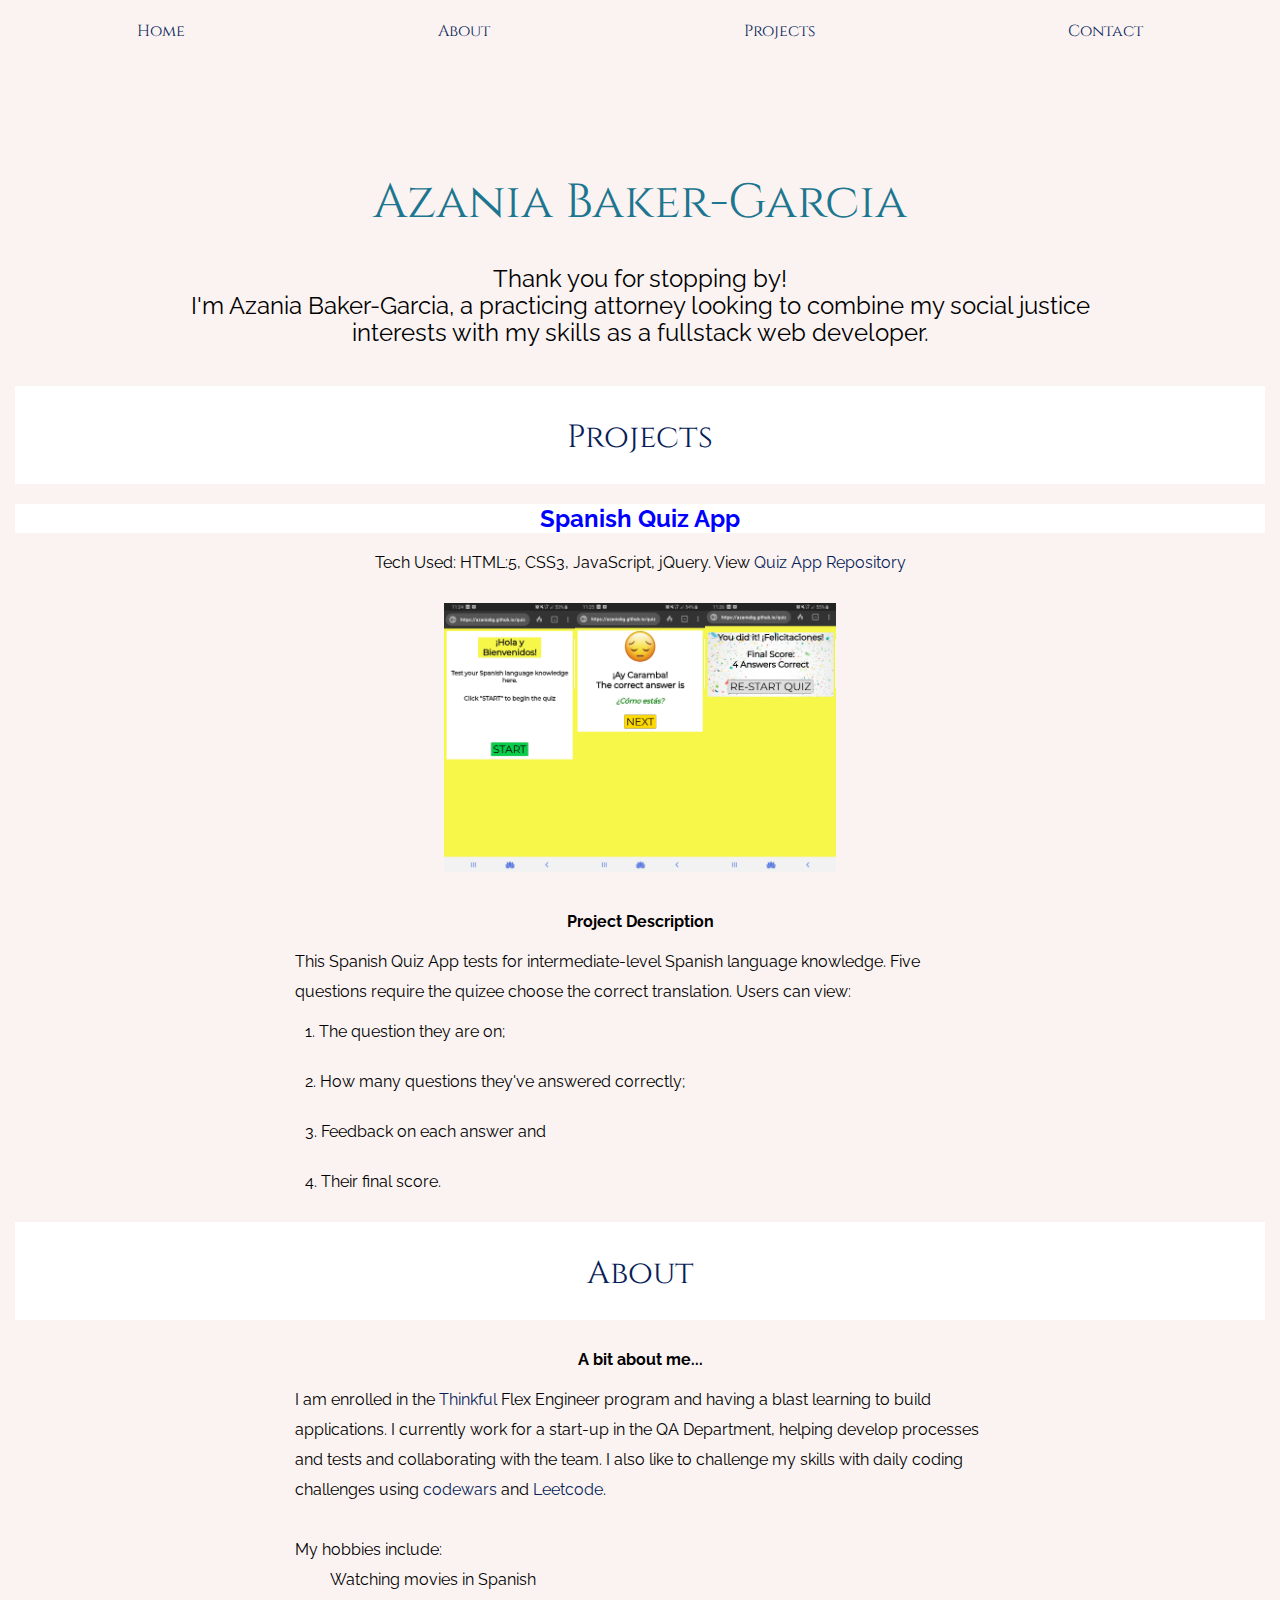
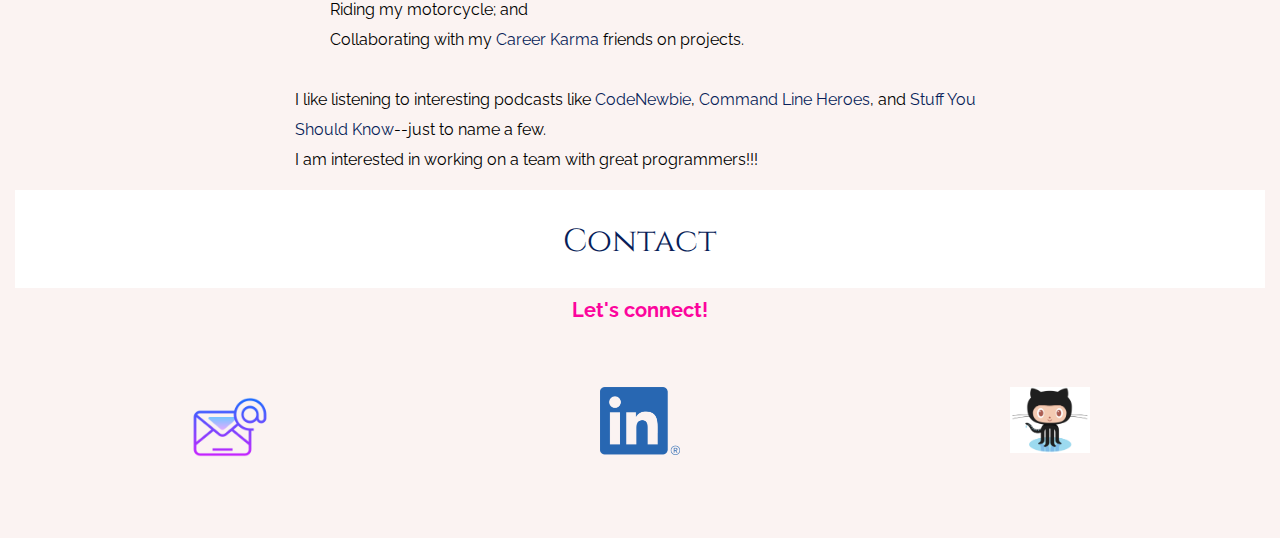
==== index.html @ 2d1548c0 "added read me and modified hamburger menu to be larger" ====
<!DOCTYPE html>
<html lang="en">
    <head>
        <meta charset="utf-8">
        <meta name="viewport" content="width=device-width, initial-scale=1">
        <meta name="description" content="Azania Baker-Garcia portfolio includes projects, contact information, and biography. View projects on GitHub, using HTML5, CSS, JavaScript, jQuery, and APIs.">
        <title>ABG Portfolio</title>
        <script src="https://ajax.aspnetcdn.com/ajax/jQuery/jquery-3.4.1.min.js"></script>
        <link rel="stylesheet" type="text/css" href="main.css">
        <link rel="stylesheet" href="https://cdnjs.cloudflare.com/ajax/libs/font-awesome/4.7.0/css/font-awesome.min.css">
        <link rel="stylesheet" href="https://fonts.googleapis.com/css?family=Megrim&display=swap" >
        <link href="https://fonts.googleapis.com/css?family=Bebas+Neue&display=swap" rel="stylesheet">
        <link href="https://fonts.googleapis.com/css?family=Muli&display=swap" rel="stylesheet">
        <link href="https://fonts.googleapis.com/css?family=Cinzel&display=swap" rel="stylesheet">
        <link href="https://fonts.googleapis.com/css?family=Lora&display=swap" rel="stylesheet">
        <link href="https://fonts.googleapis.com/css?family=Lato&display=swap" rel="stylesheet">
        <link href="https://fonts.googleapis.com/css?family=Raleway&display=swap" rel="stylesheet">
       



    </head>

    <body>       
        <nav id="nav">
            
            <ul id="nav-links" >
                <li class="nav-links hover hidden"><a href="#home" class="active">Home</a></li>
                <li class="nav-links hover hidden"><a href="#about-link">About</a></li>
                <li class="nav-links hover hidden"><a href="#projects-link">Projects</a></li>
                <li class="nav-links hover hidden"><a href="#contacts-link">Contact</a></li>
            </ul>
            <a href="javascript:void(0);" class="icon" onclick="toggleMenu()">
                <i class="fa fa-bars"></i>
            </a>
        </nav>
        <header id="ABG">
                <h1 id="initials">ABG</h1>
            <h1 id="full-name">Azania Baker-Garcia</h1>
        </header>
<!--////////////////////////SCREEN HEADERS/////////////////////////////////////-->    
        <header id="headers" class="header">             
        </header>
<!--////////////////////////END SCREEN HEADERS/////////////////////////////////////-->

        <main>
            <section id="headline">
                <h2 id="headline-text" class="headline-header">Thank you for stopping by!<br> I'm Azania Baker-Garcia, a practicing attorney looking to combine my social justice interests with my skills as a fullstack web developer.</h2>
            </section>
<!--////////////////////////PROJECTS SCREEN/////////////////////////////////////-->
            
            <section id="projects-screen">
                <header class="projects-screen-header"> 
                    <h2 id="projects-header" class="header"><a id="projects-link">Projects</a></h2>
                </header> 
                <header>
                <h3 id="quiz-app-header" class="header projects-screen hover"><a href="https://azaniabg.github.io/quiz-app/" target="_blank">Spanish Quiz App</a></h3>
                </header>
                <aside id="projects-aside" class="projects-screen">Tech Used: HTML:5, CSS3, JavaScript, jQuery. View <a href="https://github.com/AzaniaBG/quiz-app" target="_blank" class="projects-screen">Quiz App Repository</a>  </aside>
                <section id="quiz-app-screenshots" class="zoom">
                    <img src="quiz_app_images/tinifiedStartScreen.jpg" class="projects-screen image" alt="start screen">
                    <img src="quiz_app_images/tinifiedFeedbackScreen.jpg" class="projects-screen image" alt="feedback screen with sad face">
                    <img src="quiz_app_images/tinifiedEndScreen.jpg" class="projects-screen image" alt="end screen showing final score and confetti to celebrate">
                </section>
                <article class="projects-screen description">
                    <h3>Project Description</h3>    
                    This Spanish Quiz App tests for intermediate-level Spanish language knowledge. Five questions require the quizee choose the correct translation. Users can view: 
                    <ol>
                        <li>1. The question they are on;</li>
                        <li>2. How many questions they've answered correctly;</li>
                        <li>3. Feedback on each answer and</li>  
                        <li>4. Their final score.</li>
                    </ol>
                </article>
            </section>
<!--/////////////////////// END PROJECTS SCREEN/////////////////////////////////////-->

<!--////////////////////////ABOUT SCREEN/////////////////////////////////////-->
            <section id="about-screen">
                <header class="about-screen-header"> 
                    <h2 id="about-header" class="header about-screen"><a id="about-link">About</a></h2>
                </header>
                    <article id="about-article" class="about-screen">
                        <h3>A bit about me...</h3>
                        <p> I am enrolled in the <a href="https://www.thinkful.com/" target="_blank">Thinkful</a> Flex Engineer program and having a blast learning to build applications. I currently work for a start-up in the QA Department, helping develop processes and tests and collaborating with the team. I also like to challenge my skills with daily coding challenges using <a href="https://www.codewars.com/" target="_blank">codewars</a> and <a href="https://leetcode.com/" target="_blank">Leetcode</a>.
                        </p>
                        <br>
                        <p> My hobbies include:</p>
                        <p class="hobbies-paragraph">Watching movies in Spanish</p>
                        <p class="hobbies-paragraph">Riding my motorcycle; and</p>
                        <p class="hobbies-paragraph">Collaborating with my <a href="https://careerkarma.com/" target="_blank">Career Karma</a> friends on projects.</p>
                        
                        <br>
                        <p>I like listening to interesting podcasts like <a href="https://www.codenewbie.org/podcast" target="_blank">CodeNewbie</a>, <a href="https://www.redhat.com/en/command-line-heroes" target="_blank">Command Line Heroes</a>, and <a href="https://www.youtube.com/channel/UCTb6Oy0TXI03iEUdRMR9dnw" target="_blank">Stuff You Should Know</a>--just to name a few.</p>
                        <p>I am interested in working on a team with great programmers!!!</p>
                    </article>
            </section>
<!--//////////////////////// END ABOUT SCREEN/////////////////////////////////////-->

<!--////////////////////////CONTACT SCREEN/////////////////////////////////////-->
<section id="contact-screen">
        <header class="contact-screen-header"> 
            <h2 id="contact-header" class="header"><a id="contacts-link">Contact</a></h2>
        </header>
        <h3 id="connect">Let's connect!</h3>
        <ul class="contact-screen">
            <li class="contact-screen"> <a href="mailto:azaniazbaker@gmail.com" target="_blank"><img src="icons/emailImg.png" alt="envelope image representing email icon" id="email-img"> </a></li>

            <li class="contact-screen"><a href="https://www.linkedin.com/in/azania-baker-garcia/" target="_blank"><img src="icons/LinkedIn-Logos/LI-In-Bug.png" alt="LinkedIn logo" id="linked-img"> </a> </li>

            <li class="contact-screen"><a href="https://github.com/AzaniaBG" target="_blank"><img src="icons/GitHub-Logos/Octocat/Octocat.jpg" alt="github logo" id="github-img"></a> </li>       
              
            
        </ul>

    </section>
<!--//////////////////////// END CONTACT SCREEN/////////////////////////////////////-->
        </main>
        <script>
            function toggleMenu() {
                console.log(`toggleMenu clicked`);
                const links = document.getElementById("nav-links");
                if (links.style.display === "block") {
                    links.style.display = "none";
                } else {
                    links.style.display = "block";
                }
            }
        </script>
    </body>


</html>
---- main.css ----
html, body, div, span, applet, object, iframe,
h1, h2, h3, h4, h5, h6, p, blockquote, pre,
a, abbr, acronym, address, big, cite, code,
del, dfn, em, img, ins, kbd, q, s, samp,
small, strike, strong, sub, sup, tt, var,
b, u, i, center,
dl, dt, dd, ol, ul, li,
fieldset, form, label, legend,
table, caption, tbody, tfoot, thead, tr, th, td,
article, aside, canvas, details, embed, 
figure, figcaption, footer, header, hgroup, 
menu, nav, output, ruby, section, summary,
time, mark, audio, video {
	margin: 0;
	padding: 0;
	border: 0;
	font-size: 100%;
	font: inherit;
	vertical-align: baseline;
}
/*colors /* background-color: #ffce00; */
        /* background-color: #FFB85B; */
* {
    /* border: 1px black solid; */
    box-sizing: border-box;
    margin: 0 auto;
}

body {
    background-color: #FBF3F2;
    overflow-x: hidden;
   
}

h1 {
    font-family: 'Cinzel', serif;
    color: #1C768F;
    font-size: 5em; 
    text-align: center;
}

#initials {
    background-color: white;
    visibility: visible;
}

h2 {
    font-family: 'Cinzel', serif;
    text-align: center;
    font-size: 2em;
    /* font-size: 30px; */
    margin: 10px auto;
}
#ABG, .header {
    text-align: center;
}
h3 {
    font-family: 'Raleway', sans-serif;
    font-size: 1em;
    padding: 10px auto;
    margin: 10px auto;
    text-align: center;
    font-weight: bold;
}
h3 >a {
    font-family: 'Raleway', sans-serif;
    font-size: 1.5em;
    color: blue;
}
#contact-screen>ul {
    display: flex;
    flex-direction: row nowrap;
    justify-content: safe center;
}

#email-img, #linked-img, 
#github-img {
    padding: 10px 5px; 
    flex-direction: row;
    flex-flow: 1 1 auto;
    margin: 25px 5px;
}
#connect {
    font-family: 'Raleway', sans-serif;
    font-size: 1.5em;
    color: rgb(252, 4, 157);
    padding: 10px auto;
    margin: 10px auto;
    text-align: center;
    font-weight: bold;
}
#nav-links {
    display: flex;
    justify-content: safe center;
    justify-content: space-evenly;
    flex-flow: 1 2 auto;  
}
.icon {
    display: none
}
.hover>a:hover {
        color: white;
        font-weight: bold;
        font-size: 1.5em;
        /* background-color: rgb(252, 4, 157); */
        /* background-color: #FBF3F2; */
        background-color: #1C768F;

}

ul, li {
    list-style: none;
    padding: 10px 10px;    
    font-family: 'Cinzel', serif;
    font-size: 16px;
    flex: 1 3 auto;
    text-align: center;
}
#headline {
    display: flex;
    flex-direction: column;
    justify-content: safe center;
    justify-content: space-around;
    align-items: center;
}
#headline-text {
    /* font-family: 'Lora', serif; */
    font-family: 'Raleway', sans-serif;
    font-size: 1em;
    line-height: 25px;
    text-align: center;
    width: 75%;
    height: 50%;
    flex-shrink: 3;
}
#nav {
    display: flex;
    flex-direction: column;
}
/* #nav-links {
    width: 35px;
    height: 5px;
    background-color: black;
    margin: 6px 0;
  } */
  /* .hamburger a {
    float: left;
    display: block;
    text-align: center;
    padding: 14px 16px;
    text-decoration: none;
    font-size: 16px;
} */
.hamburger {

}
.hamburger .icon {
    display: none;
}
#quiz-app-screenshots {
    flex-flow: row wrap;
    display: flex;
    flex-flow: row wrap;
    justify-content: safe center;
}
#quiz-app-screenshots>img {
    width: 25%;
    height: auto;
}
#quiz-app-screenshots>aside {
    flex: 2 1 auto;
}
#projects-aside {
    font-family: 'Raleway', sans-serif;
    text-align: center;
    /* padding: 15px 5px; */
}
#projects-screen .description, 
#about-article {
    font-family: 'Raleway', sans-serif;
}
ol > li {
    font-family: 'Raleway', sans-serif;
    text-align: left;
    flex-flow: 1 2 auto;
}

li img {
    width: 50px;
}
/* .hover:hover {
    color: white;
    font-weight: bold;
    background-color: black;
} */
#connect {
    font-family: 'Raleway', sans-serif;
    font-size: 1.25em;
    color: rgb(252, 4, 157);
    padding: 10px auto;
    margin: 10px 10px;
    text-align: center;
    font-weight: bold;
}
a {
    color: #081E59;
    text-decoration: none;
}
a:visited {
    /* color:  #0263E2; */
    /* color: #FFBF00; */
    color: #1C768F;
}
article, aside {
    /* text-indent: 10px; */
    line-height: 30px;
    margin: 0 auto;
    padding: 5px 30px;
    flex: 1 3 auto;
    width: 85%;
}
.header {
    background-color: white;
}

/* ////////////////////// MOBILE ///////////////////// */
@media only screen and (max-width: 600px) {
    #full-name {
        display: none;
        /* visibility: hidden; */
    }
    .icon {
        display: block;
        padding: 5px 5px;
        margin-top: 25px;
        margin-right: 75px;
        font-size: 30px;
        color: #1C768F;
    }
    #nav {
        overflow: hidden;
    }
    #nav #nav-links {
        display: none;
    }
    #nav li {
        display: block;
    }
    #nav a.icon {
        display: block;
        position: absolute;
        top: 0;
        right: 0;
    }
    .hamburger a:not(:first-child) {
        display: none;
    }
    .hamburger a.icon {
        float: right;
        display: block;
    }
    #headline-text {
        width: 75%;
        height: 50%;
    }
}
/* ////////////////////// TABLET/LAPTOP ///////////////////// */
@media only screen and (min-width: 600px) {
    #initials {
        visibility: hidden;
    }
    #full-name {
        display: contents;
        /* visibility: visible; */
        font-size: 3em;
        margin: 0 auto;
    }
    #headline-text {
        font-size: 1.5em;
        line-height: 27px;
        height: auto;
        padding: 10px 10px;
    }
    h2 {
        padding: 30px 15px 25px;
    }
    section {
        margin: 10px 15px;
    }
    #nav-links {
        display: flex;
        justify-content: safe center;
        justify-content: space-evenly;
        flex-flow: 1 2 auto;  
    }
    
    #projects-screen {
        display: flex;
        flex-direction: column;
    }
    
    #quiz-app-screenshots{
        flex-flow: 1 5 auto;
        width: 45%;
    }
    .zoom {
        padding: 20px;
        transition: transform .2s;
        margin: 0 auto; 
    }
    .zoom:hover {
        background-color: black;
        transform: scale(2);
    }
    article, aside {
        /* text-indent: 10px; */
        
        flex: 1 3 auto;
        width: 60%;
    }
    li img {
        width: 100px;
    }
    .hobbies-paragraph {
        text-indent: 5%;
    }
    #contact-screen>ul {
        display: flex;
        flex-direction: row nowrap;
        justify-content: safe center;
    }

    #email-img, #linked-img, #github-img {
        padding: 10px 10px; 
        flex-direction: row;
        flex-flow: 1 1 auto;
        margin: 25px 25px;
        
        
    }
    
}
/* ////////////////////// DESKTOP ///////////////////// */ 
@media only screen and (min-width: 1000px) {
   .zoom:hover {
        background-color: black;
        transform: scale(3);
    }
}
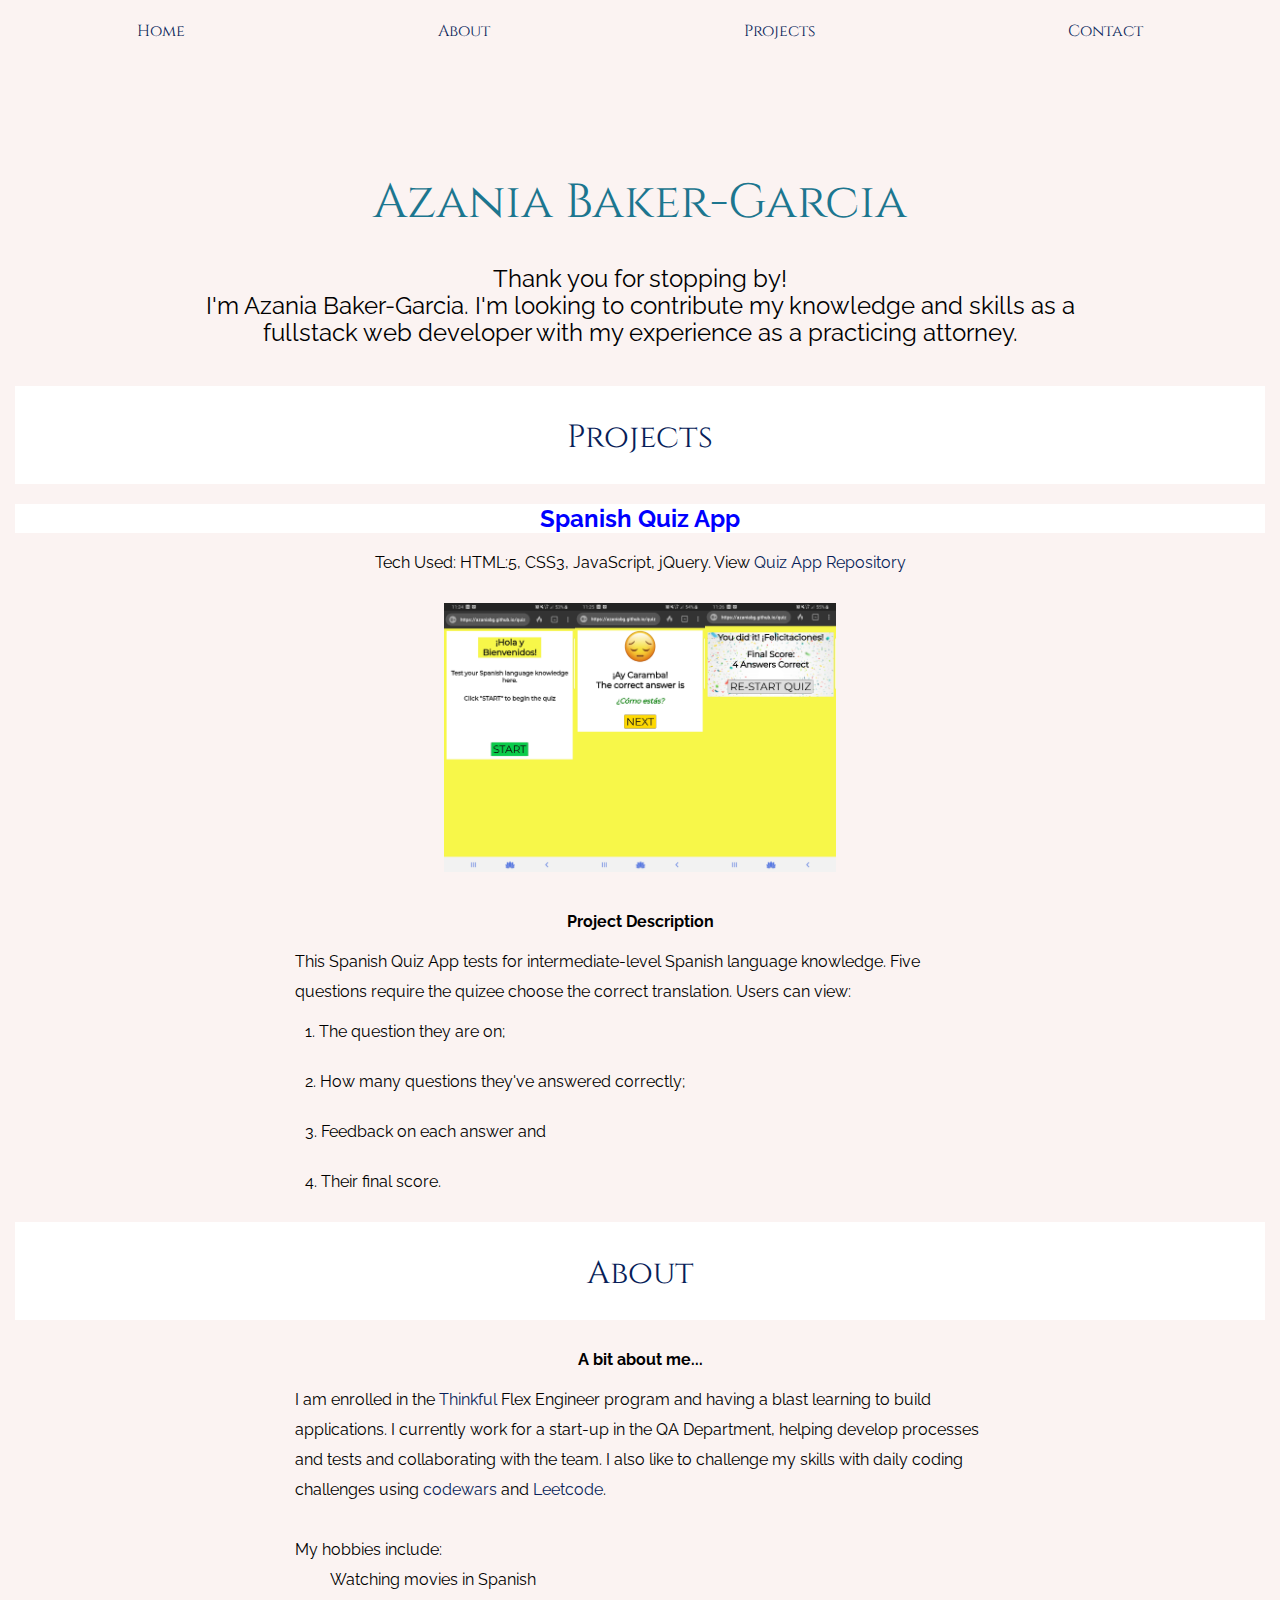
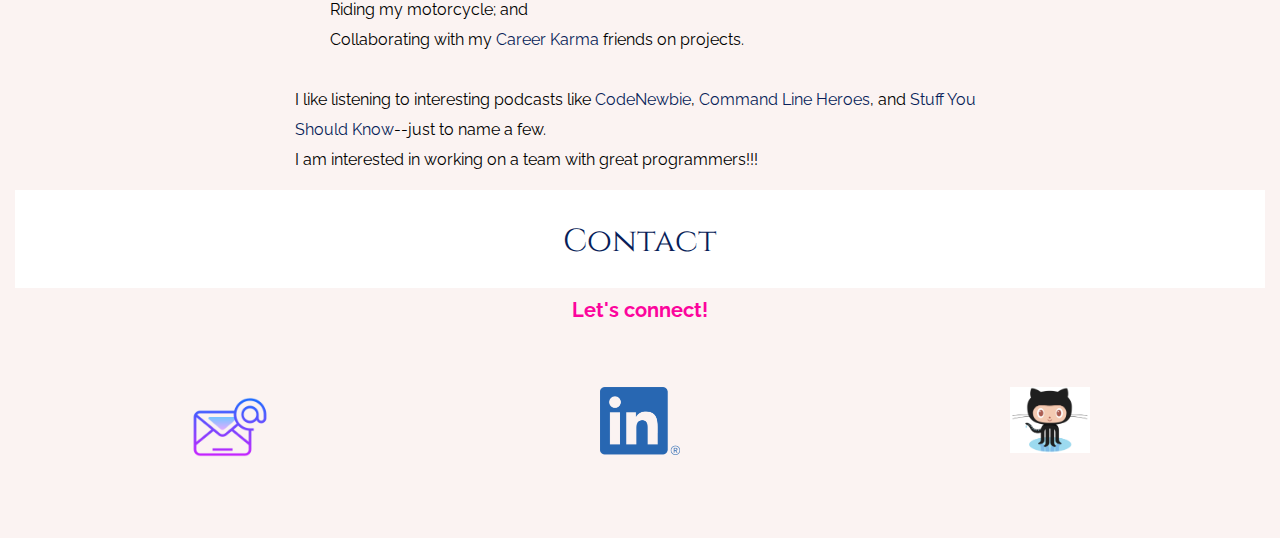
==== commit b04c0275: "added favicon links to head" ====
--- a/index.html
+++ b/index.html
@@ -15,10 +15,10 @@
         <link href="https://fonts.googleapis.com/css?family=Lora&display=swap" rel="stylesheet">
         <link href="https://fonts.googleapis.com/css?family=Lato&display=swap" rel="stylesheet">
         <link href="https://fonts.googleapis.com/css?family=Raleway&display=swap" rel="stylesheet">
-       
-
-
-
+        <link rel="apple-touch-icon" sizes="180x180" href="/apple-touch-icon.png">
+        <link rel="icon" type="image/png" sizes="32x32" href="/favicon-32x32.png">
+        <link rel="icon" type="image/png" sizes="16x16" href="/favicon-16x16.png">
+        <link rel="manifest" href="/site.webmanifest">
     </head>
 
     <body>       
@@ -45,7 +45,7 @@
 
         <main>
             <section id="headline">
-                <h2 id="headline-text" class="headline-header">Thank you for stopping by!<br> I'm Azania Baker-Garcia, a practicing attorney looking to combine my social justice interests with my skills as a fullstack web developer.</h2>
+                <h2 id="headline-text" class="headline-header">Thank you for stopping by!<br> I'm Azania Baker-Garcia. I'm looking to contribute my knowledge and skills as a fullstack web developer with my experience as a practicing attorney.</h2>
             </section>
 <!--////////////////////////PROJECTS SCREEN/////////////////////////////////////-->
             
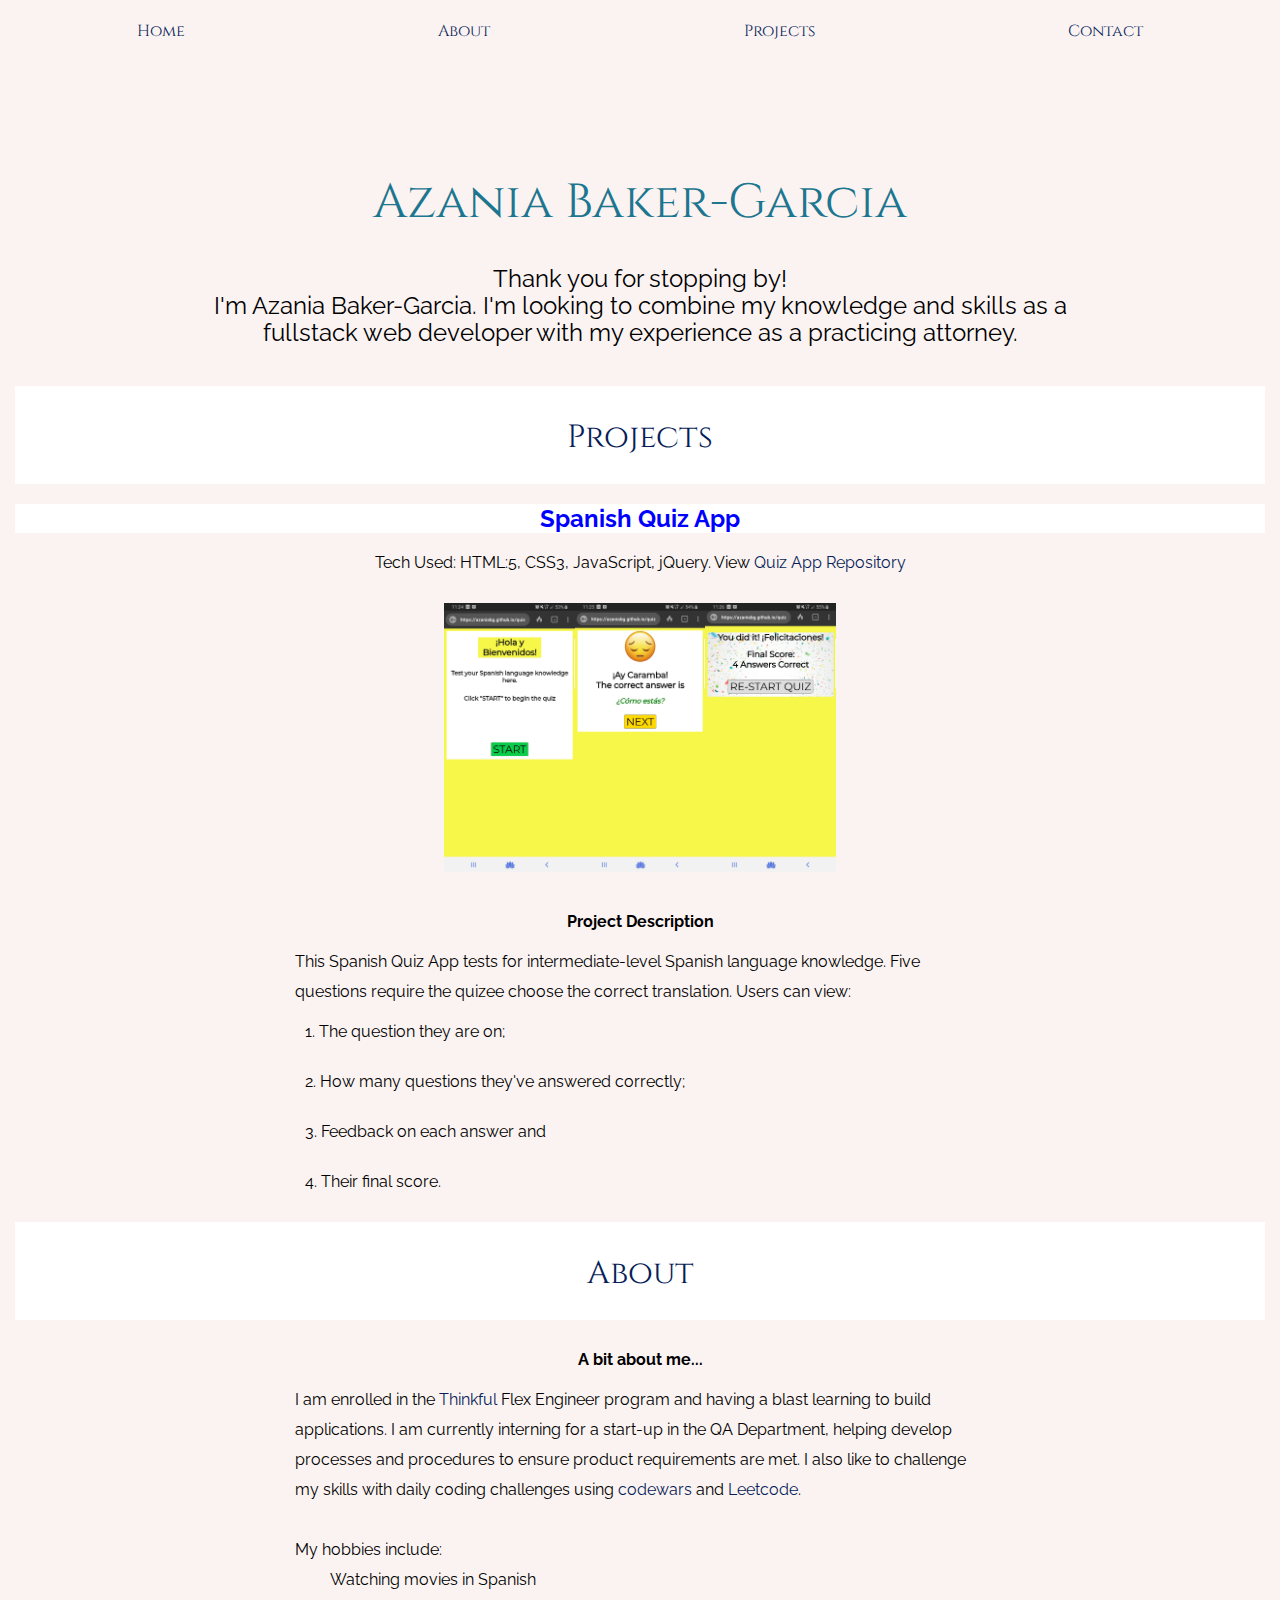
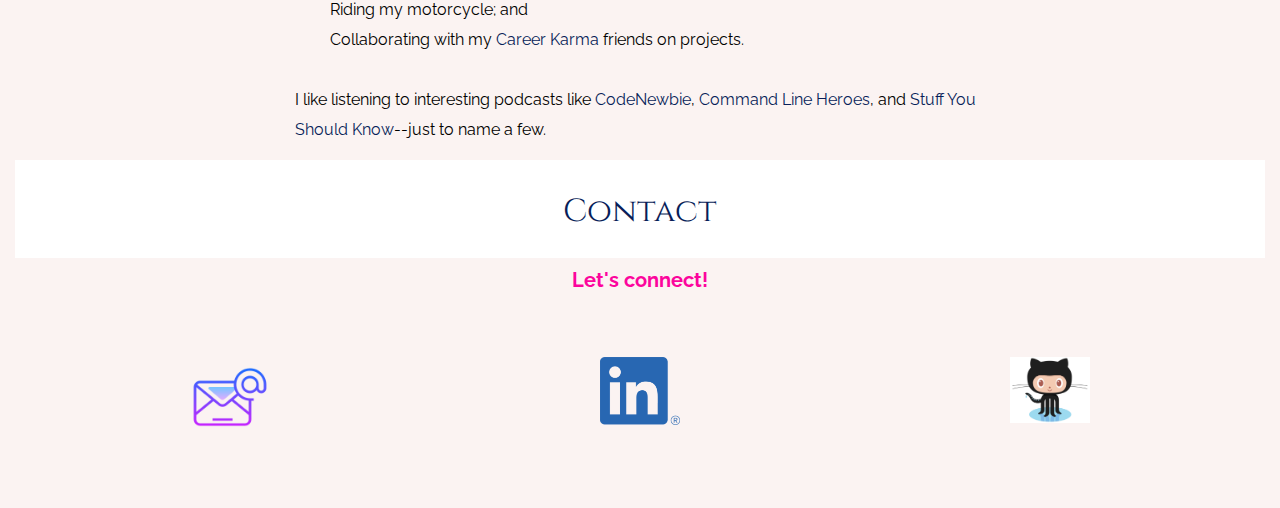
==== commit d0e66d76: "misc." ====
--- a/index.html
+++ b/index.html
@@ -45,7 +45,7 @@
 
         <main>
             <section id="headline">
-                <h2 id="headline-text" class="headline-header">Thank you for stopping by!<br> I'm Azania Baker-Garcia. I'm looking to contribute my knowledge and skills as a fullstack web developer with my experience as a practicing attorney.</h2>
+                <h2 id="headline-text" class="headline-header">Thank you for stopping by!<br> I'm Azania Baker-Garcia. I'm looking to combine my knowledge and skills as a fullstack web developer with my experience as a practicing attorney.</h2>
             </section>
 <!--////////////////////////PROJECTS SCREEN/////////////////////////////////////-->
             
@@ -82,7 +82,7 @@
                 </header>
                     <article id="about-article" class="about-screen">
                         <h3>A bit about me...</h3>
-                        <p> I am enrolled in the <a href="https://www.thinkful.com/" target="_blank">Thinkful</a> Flex Engineer program and having a blast learning to build applications. I currently work for a start-up in the QA Department, helping develop processes and tests and collaborating with the team. I also like to challenge my skills with daily coding challenges using <a href="https://www.codewars.com/" target="_blank">codewars</a> and <a href="https://leetcode.com/" target="_blank">Leetcode</a>.
+                        <p> I am enrolled in the <a href="https://www.thinkful.com/" target="_blank">Thinkful</a> Flex Engineer program and having a blast learning to build applications. I am currently interning for a start-up in the QA Department, helping develop processes and procedures to ensure product requirements are met. I also like to challenge my skills with daily coding challenges using <a href="https://www.codewars.com/" target="_blank">codewars</a> and <a href="https://leetcode.com/" target="_blank">Leetcode</a>.
                         </p>
                         <br>
                         <p> My hobbies include:</p>
@@ -92,7 +92,6 @@
                         
                         <br>
                         <p>I like listening to interesting podcasts like <a href="https://www.codenewbie.org/podcast" target="_blank">CodeNewbie</a>, <a href="https://www.redhat.com/en/command-line-heroes" target="_blank">Command Line Heroes</a>, and <a href="https://www.youtube.com/channel/UCTb6Oy0TXI03iEUdRMR9dnw" target="_blank">Stuff You Should Know</a>--just to name a few.</p>
-                        <p>I am interested in working on a team with great programmers!!!</p>
                     </article>
             </section>
 <!--//////////////////////// END ABOUT SCREEN/////////////////////////////////////-->
@@ -102,7 +101,8 @@
         <header class="contact-screen-header"> 
             <h2 id="contact-header" class="header"><a id="contacts-link">Contact</a></h2>
         </header>
-        <h3 id="connect">Let's connect!</h3>
+        <h3 id="connect" class="tooltip">Let's connect!</h3>
+        <dialogue id="tooltip-message" >Let's connect!</dialogue>
         <ul class="contact-screen">
             <li class="contact-screen"> <a href="mailto:azaniazbaker@gmail.com" target="_blank"><img src="icons/emailImg.png" alt="envelope image representing email icon" id="email-img"> </a></li>
 
--- a/main.css
+++ b/main.css
@@ -89,6 +89,25 @@
     text-align: center;
     font-weight: bold;
 }
+.tooltip {
+    position: relative;
+    cursor: pointer;
+}
+#tooltip-message {
+    /* font-family: 'Raleway', sans-serif;
+    font-size: 1.5em;
+    color: rgb(252, 4, 157);
+    padding: 10px auto;
+    margin: 10px auto;
+    text-align: center;
+    font-weight: bold; */
+    position: absolute;
+    text-align: center;
+    visibility: hidden;
+}
+.tooltip:hover > #tooltip-message {
+    visibility: visible;
+}
 #nav-links {
     display: flex;
     justify-content: safe center;
@@ -227,7 +246,6 @@
 @media only screen and (max-width: 600px) {
     #full-name {
         display: none;
-        /* visibility: hidden; */
     }
     .icon {
         display: block;
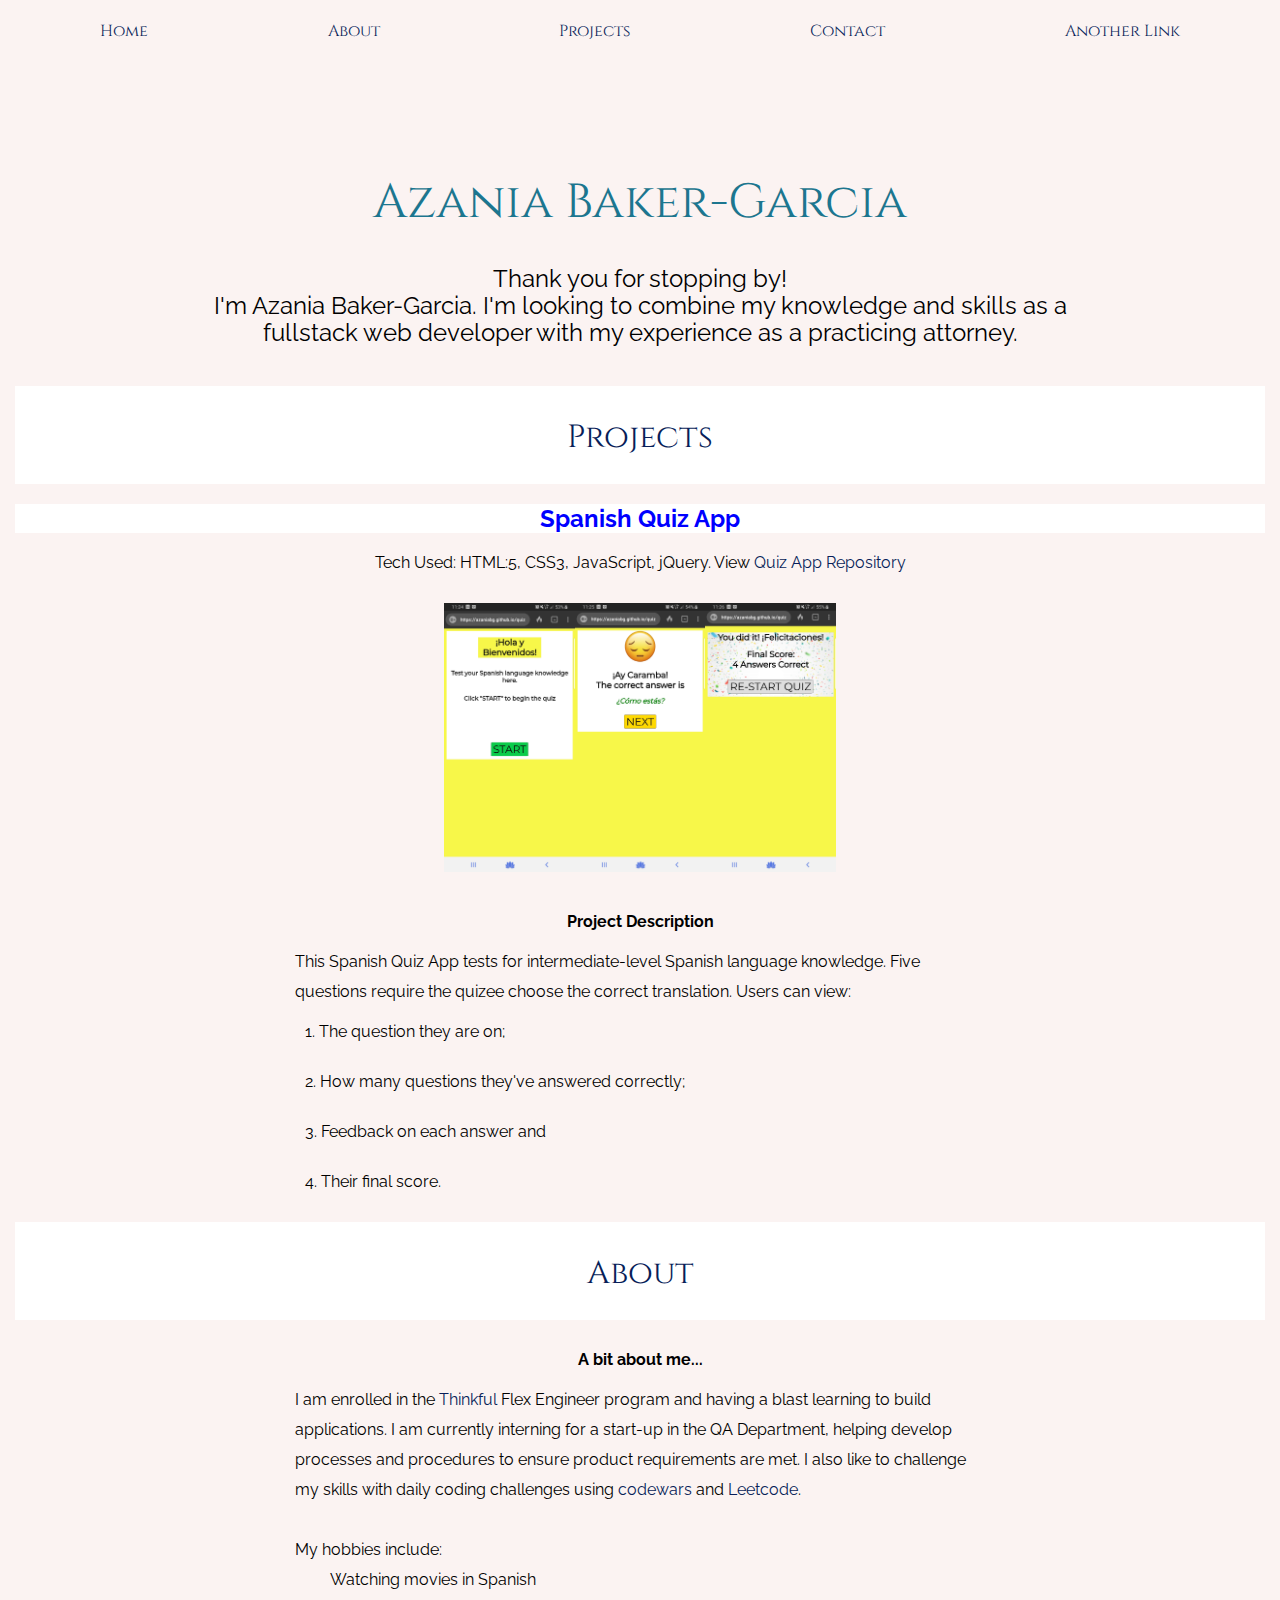
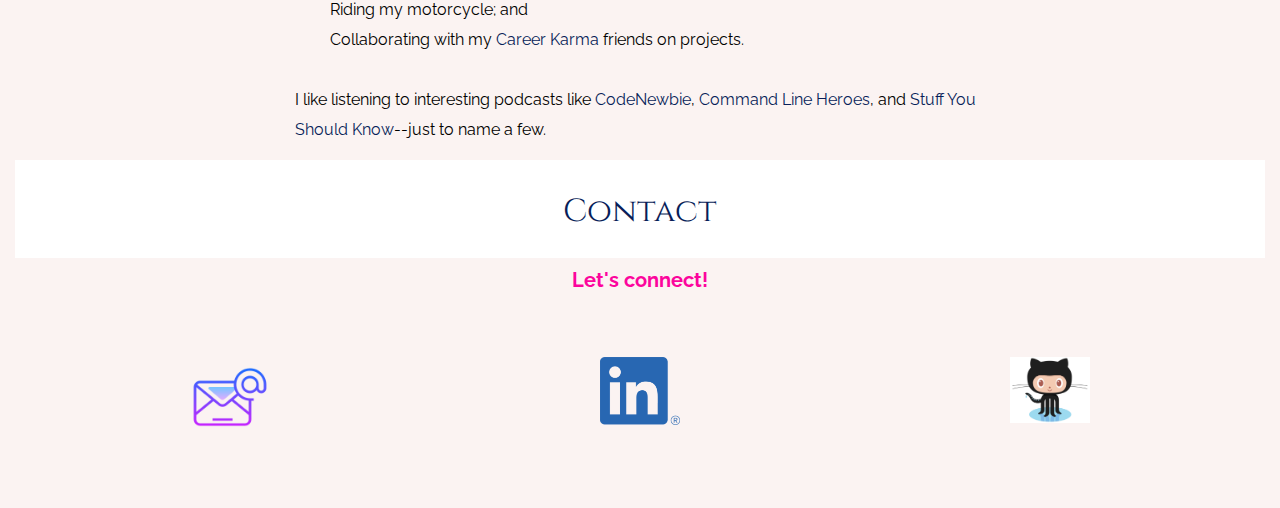
==== commit 587b2df6: "added images folder for dananza internship" ====
--- a/index.html
+++ b/index.html
@@ -23,12 +23,12 @@
 
     <body>       
         <nav id="nav">
-            
             <ul id="nav-links" >
                 <li class="nav-links hover hidden"><a href="#home" class="active">Home</a></li>
                 <li class="nav-links hover hidden"><a href="#about-link">About</a></li>
                 <li class="nav-links hover hidden"><a href="#projects-link">Projects</a></li>
                 <li class="nav-links hover hidden"><a href="#contacts-link">Contact</a></li>
+                <li class="nav-links hover hidden"><a href="#contacts-link">Another Link</a></li>
             </ul>
             <a href="javascript:void(0);" class="icon" onclick="toggleMenu()">
                 <i class="fa fa-bars"></i>
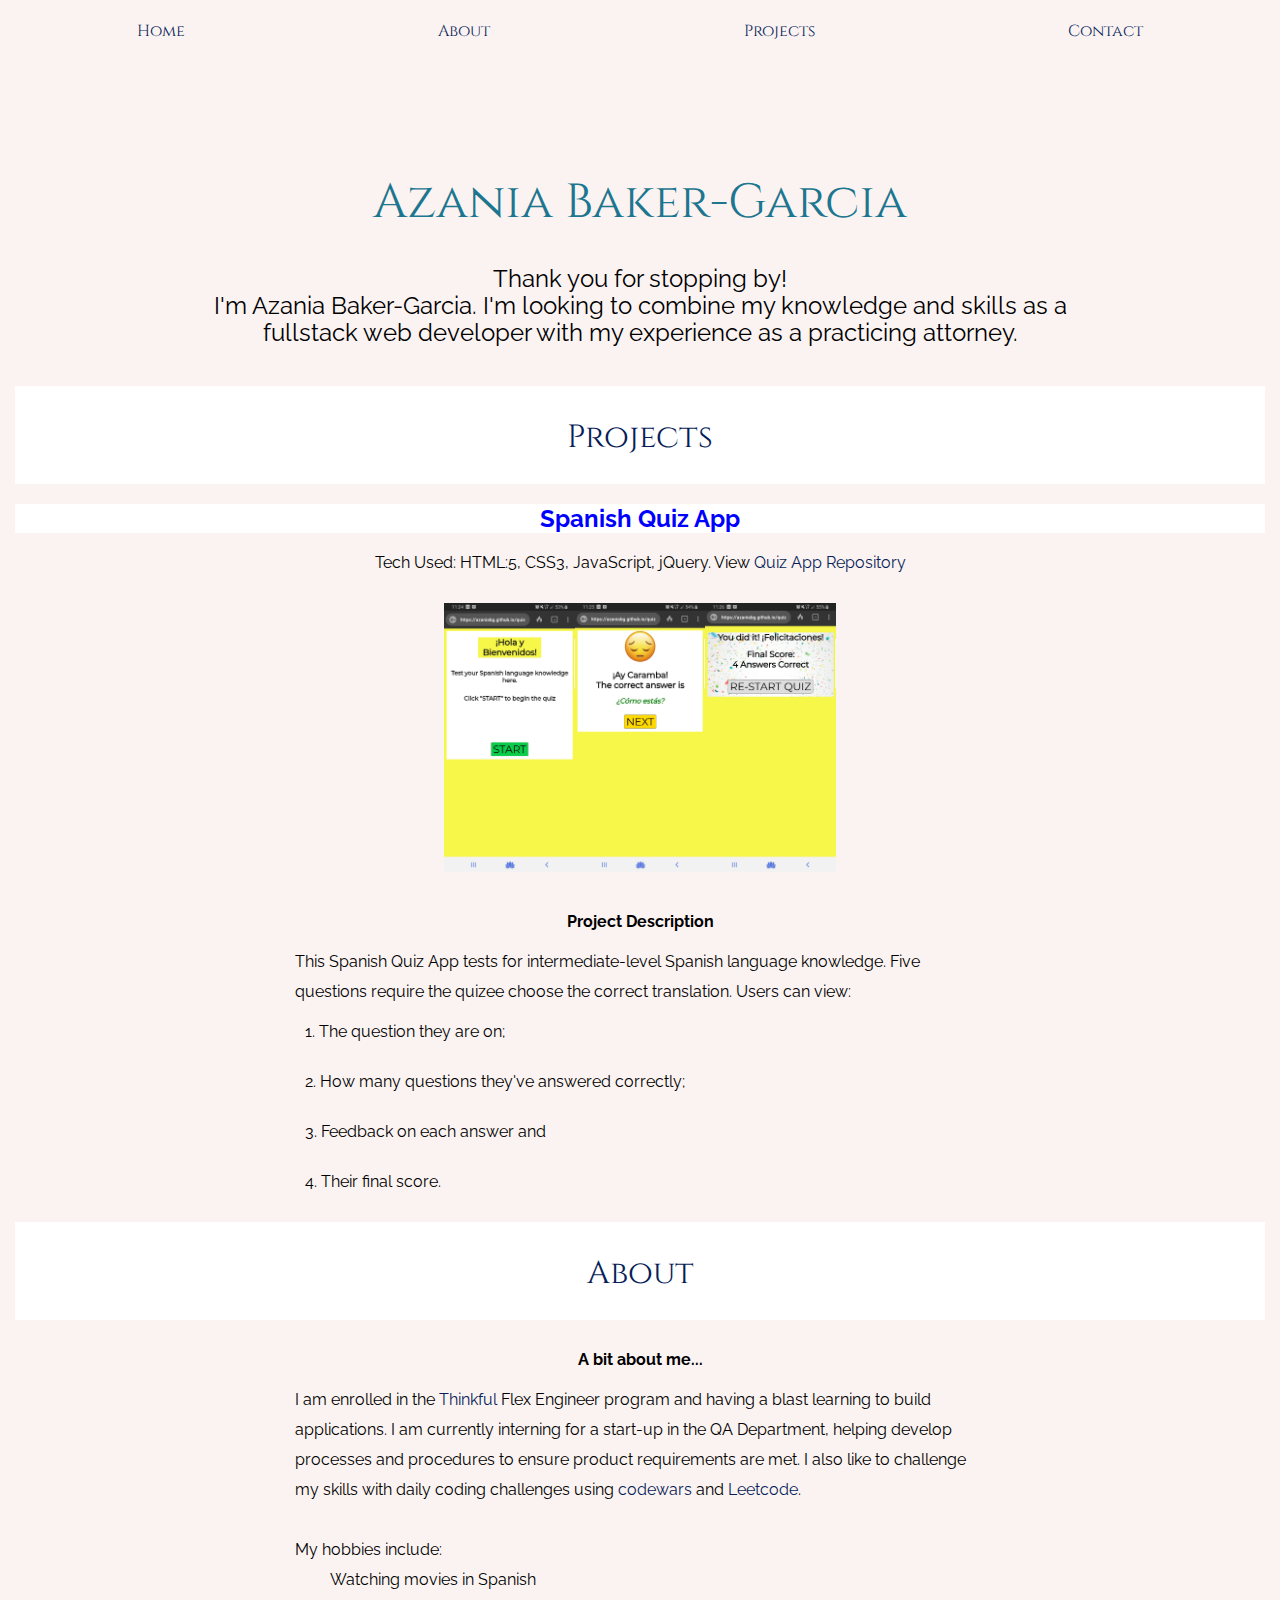
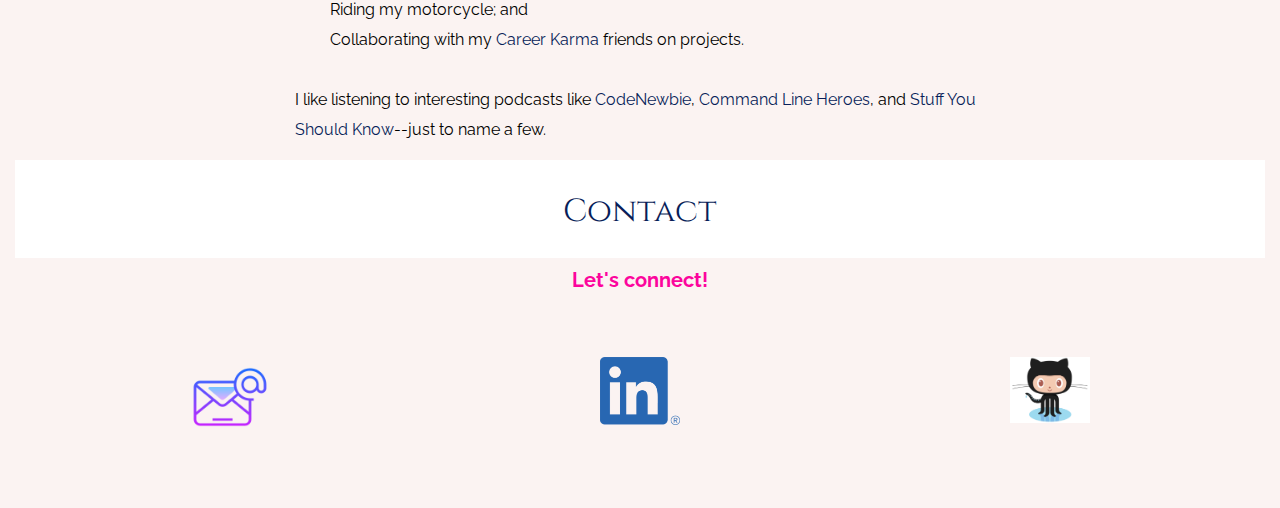
==== commit 8317c27d: "deleted link" ====
--- a/index.html
+++ b/index.html
@@ -28,7 +28,6 @@
                 <li class="nav-links hover hidden"><a href="#about-link">About</a></li>
                 <li class="nav-links hover hidden"><a href="#projects-link">Projects</a></li>
                 <li class="nav-links hover hidden"><a href="#contacts-link">Contact</a></li>
-                <li class="nav-links hover hidden"><a href="#contacts-link">Another Link</a></li>
             </ul>
             <a href="javascript:void(0);" class="icon" onclick="toggleMenu()">
                 <i class="fa fa-bars"></i>
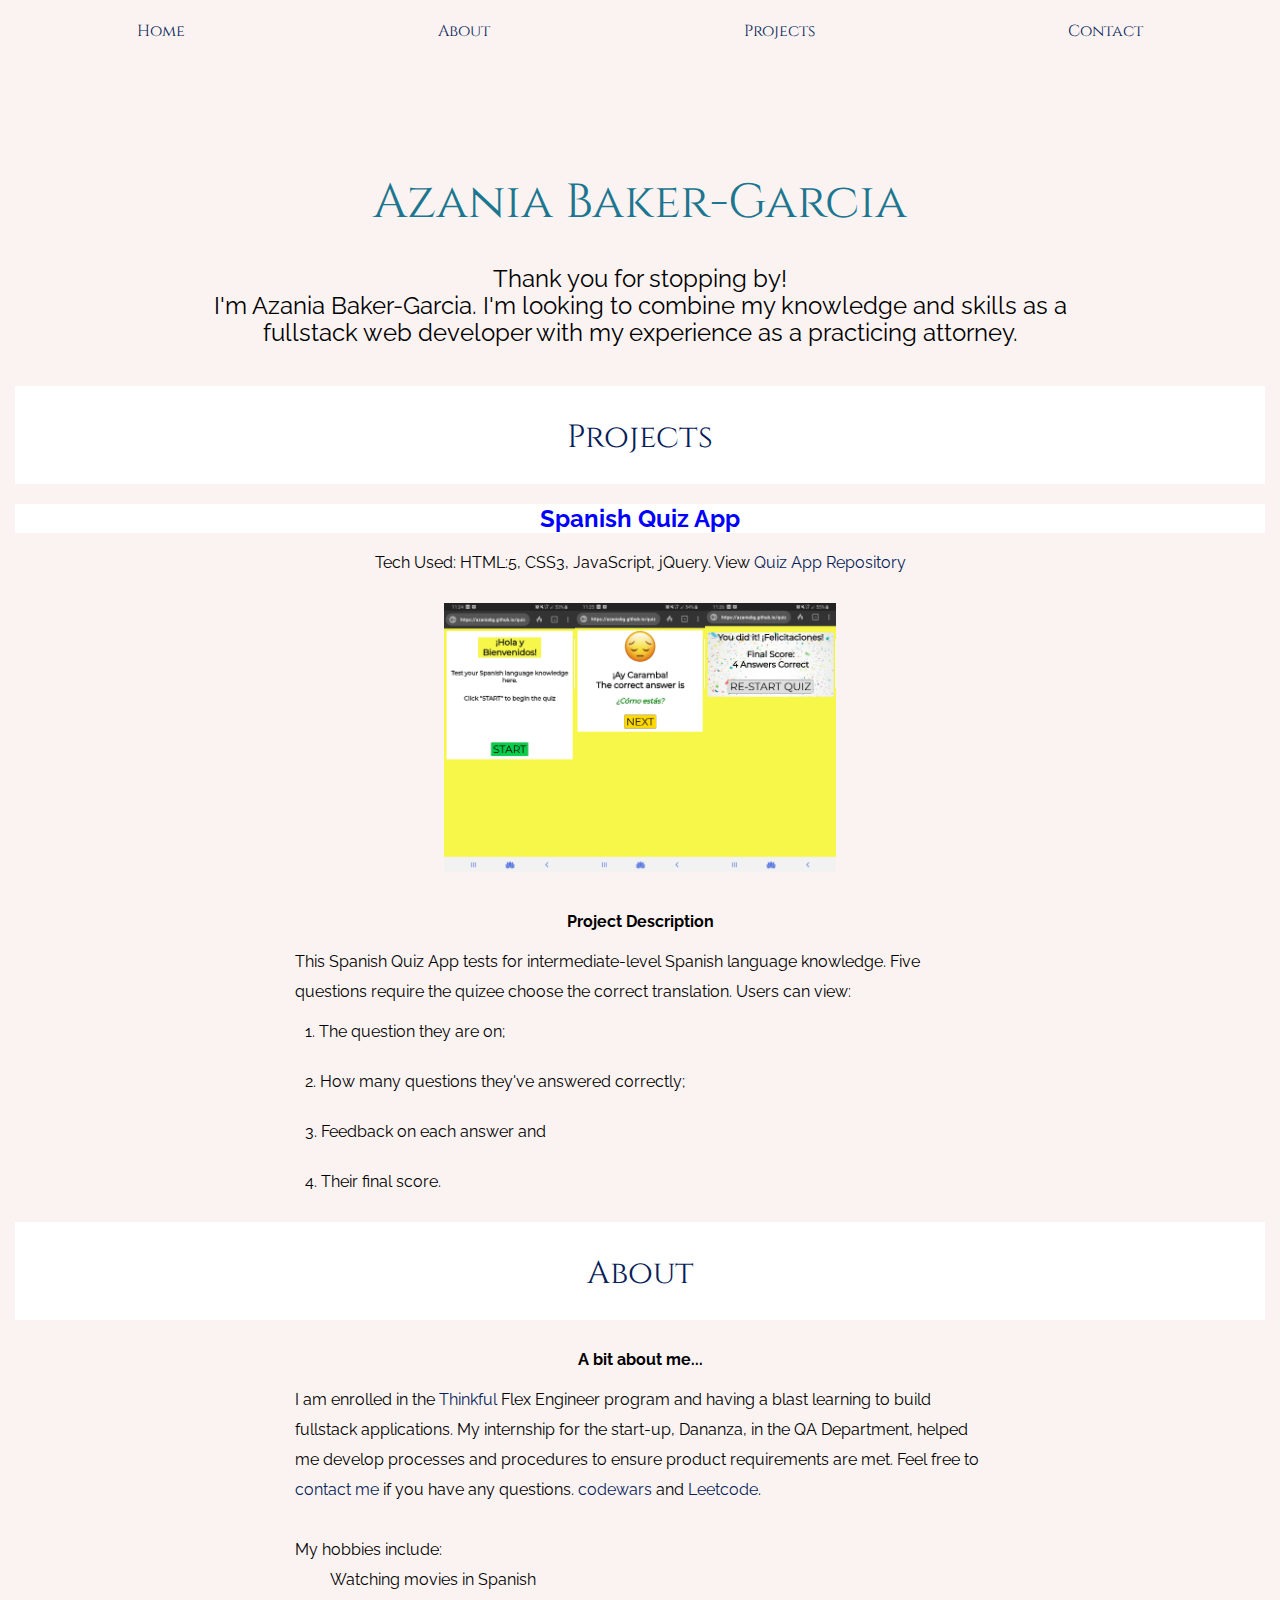
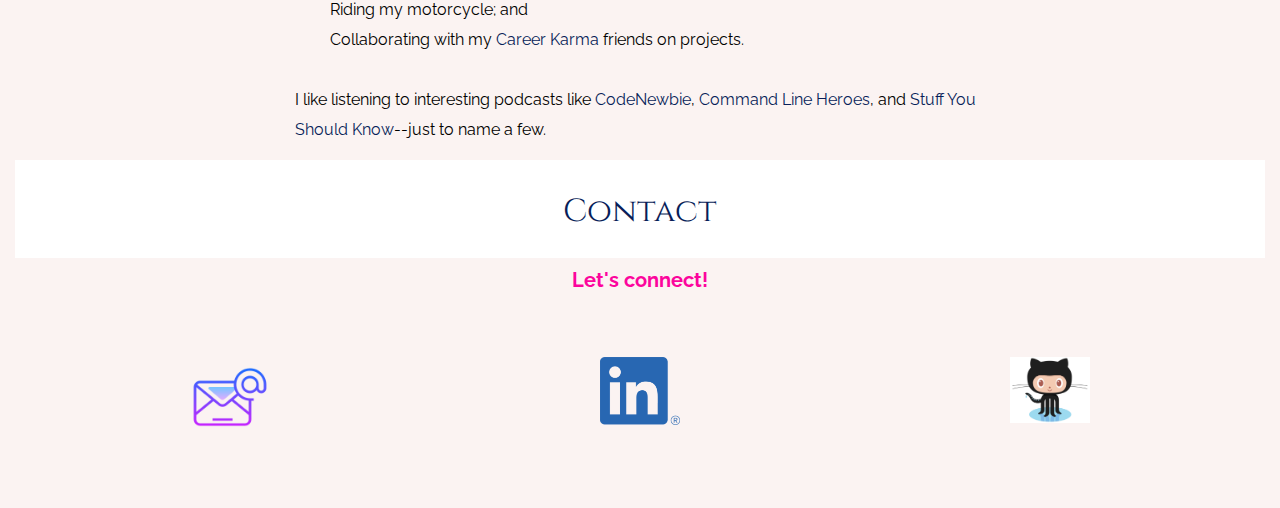
==== commit dd53d630: "added security to a tag links; updated About" ====
--- a/index.html
+++ b/index.html
@@ -53,9 +53,9 @@
                     <h2 id="projects-header" class="header"><a id="projects-link">Projects</a></h2>
                 </header> 
                 <header>
-                <h3 id="quiz-app-header" class="header projects-screen hover"><a href="https://azaniabg.github.io/quiz-app/" target="_blank">Spanish Quiz App</a></h3>
+                <h3 id="quiz-app-header" class="header projects-screen hover"><a href="https://azaniabg.github.io/quiz-app/" target="_blank" rel="noopener noreferrer">Spanish Quiz App</a></h3>
                 </header>
-                <aside id="projects-aside" class="projects-screen">Tech Used: HTML:5, CSS3, JavaScript, jQuery. View <a href="https://github.com/AzaniaBG/quiz-app" target="_blank" class="projects-screen">Quiz App Repository</a>  </aside>
+                <aside id="projects-aside" class="projects-screen">Tech Used: HTML:5, CSS3, JavaScript, jQuery. View <a href="https://github.com/AzaniaBG/quiz-app" target="_blank" rel="noopener noreferrer" class="projects-screen">Quiz App Repository</a>  </aside>
                 <section id="quiz-app-screenshots" class="zoom">
                     <img src="quiz_app_images/tinifiedStartScreen.jpg" class="projects-screen image" alt="start screen">
                     <img src="quiz_app_images/tinifiedFeedbackScreen.jpg" class="projects-screen image" alt="feedback screen with sad face">
@@ -81,16 +81,16 @@
                 </header>
                     <article id="about-article" class="about-screen">
                         <h3>A bit about me...</h3>
-                        <p> I am enrolled in the <a href="https://www.thinkful.com/" target="_blank">Thinkful</a> Flex Engineer program and having a blast learning to build applications. I am currently interning for a start-up in the QA Department, helping develop processes and procedures to ensure product requirements are met. I also like to challenge my skills with daily coding challenges using <a href="https://www.codewars.com/" target="_blank">codewars</a> and <a href="https://leetcode.com/" target="_blank">Leetcode</a>.
+                        <p> I am enrolled in the <a href="https://www.thinkful.com/" target="_blank" rel="noopener noreferrer">Thinkful</a> Flex Engineer program and having a blast learning to build fullstack applications. My internship for the start-up, Dananza, in the QA Department, helped me develop processes and procedures to ensure product requirements are met. Feel free to <a href="#contacts-link">contact me</a> if you have any questions. <a href="https://www.codewars.com/" target="_blank" rel="noopener noreferrer">codewars</a> and <a href="https://leetcode.com/" target="_blank" rel="noopener noreferrer">Leetcode</a>.
                         </p>
                         <br>
                         <p> My hobbies include:</p>
                         <p class="hobbies-paragraph">Watching movies in Spanish</p>
                         <p class="hobbies-paragraph">Riding my motorcycle; and</p>
-                        <p class="hobbies-paragraph">Collaborating with my <a href="https://careerkarma.com/" target="_blank">Career Karma</a> friends on projects.</p>
+                        <p class="hobbies-paragraph">Collaborating with my <a href="https://careerkarma.com/" target="_blank" rel="noopener noreferrer">Career Karma</a> friends on projects.</p>
                         
                         <br>
-                        <p>I like listening to interesting podcasts like <a href="https://www.codenewbie.org/podcast" target="_blank">CodeNewbie</a>, <a href="https://www.redhat.com/en/command-line-heroes" target="_blank">Command Line Heroes</a>, and <a href="https://www.youtube.com/channel/UCTb6Oy0TXI03iEUdRMR9dnw" target="_blank">Stuff You Should Know</a>--just to name a few.</p>
+                        <p>I like listening to interesting podcasts like <a href="https://www.codenewbie.org/podcast" target="_blank" rel="noopener noreferrer">CodeNewbie</a>, <a href="https://www.redhat.com/en/command-line-heroes" target="_blank" rel="noopener noreferrer">Command Line Heroes</a>, and <a href="https://www.youtube.com/channel/UCTb6Oy0TXI03iEUdRMR9dnw" target="_blank" rel="noopener noreferrer">Stuff You Should Know</a>--just to name a few.</p>
                     </article>
             </section>
 <!--//////////////////////// END ABOUT SCREEN/////////////////////////////////////-->
@@ -103,11 +103,11 @@
         <h3 id="connect" class="tooltip">Let's connect!</h3>
         <dialogue id="tooltip-message" >Let's connect!</dialogue>
         <ul class="contact-screen">
-            <li class="contact-screen"> <a href="mailto:azaniazbaker@gmail.com" target="_blank"><img src="icons/emailImg.png" alt="envelope image representing email icon" id="email-img"> </a></li>
+            <li class="contact-screen"> <a href="mailto:azaniazbaker@gmail.com" target="_blank" rel="noopener noreferrer"><img src="icons/emailImg.png" alt="envelope image representing email icon" id="email-img"> </a></li>
 
-            <li class="contact-screen"><a href="https://www.linkedin.com/in/azania-baker-garcia/" target="_blank"><img src="icons/LinkedIn-Logos/LI-In-Bug.png" alt="LinkedIn logo" id="linked-img"> </a> </li>
+            <li class="contact-screen"><a href="https://www.linkedin.com/in/azania-baker-garcia/" target="_blank" rel="noopener noreferrer"><img src="icons/LinkedIn-Logos/LI-In-Bug.png" alt="LinkedIn logo" id="linked-img"> </a> </li>
 
-            <li class="contact-screen"><a href="https://github.com/AzaniaBG" target="_blank"><img src="icons/GitHub-Logos/Octocat/Octocat.jpg" alt="github logo" id="github-img"></a> </li>       
+            <li class="contact-screen"><a href="https://github.com/AzaniaBG" target="_blank" rel="noopener noreferrer"><img src="icons/GitHub-Logos/Octocat/Octocat.jpg" alt="github logo" id="github-img"></a> </li>       
               
             
         </ul>
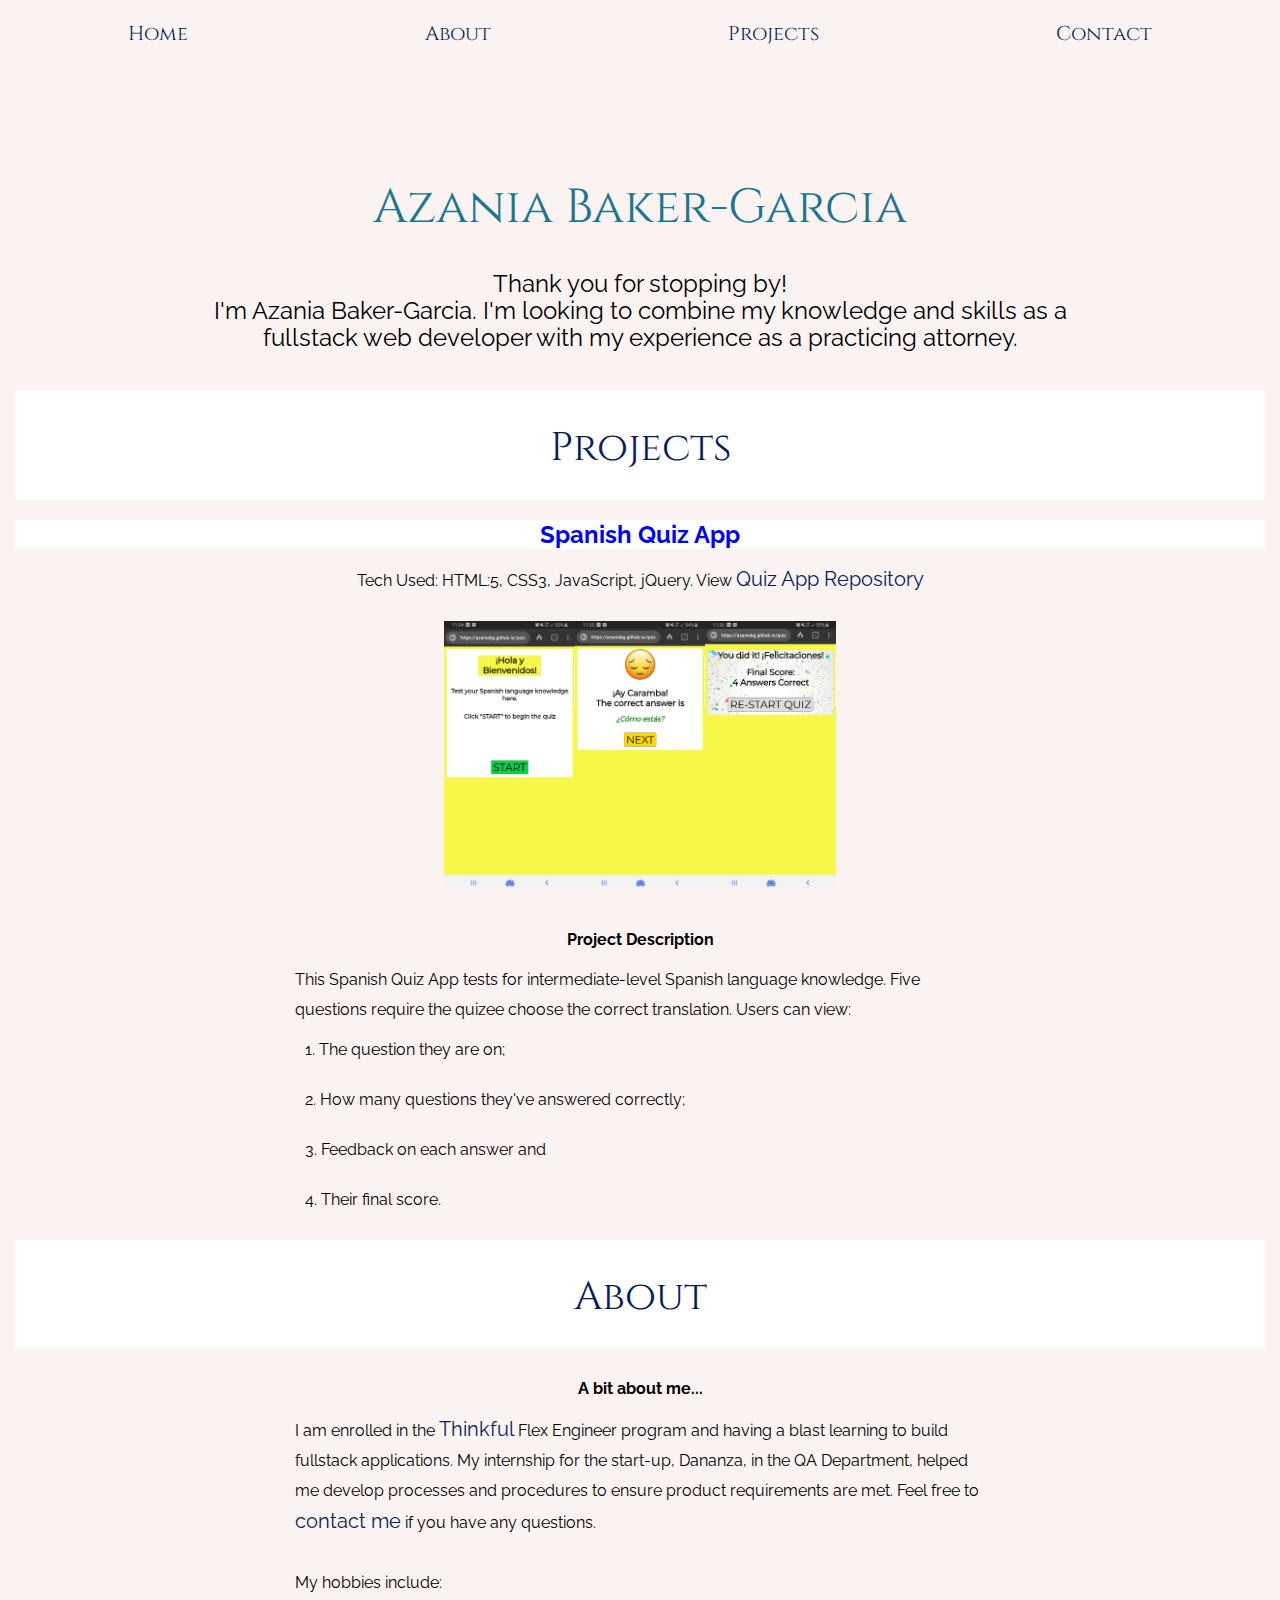
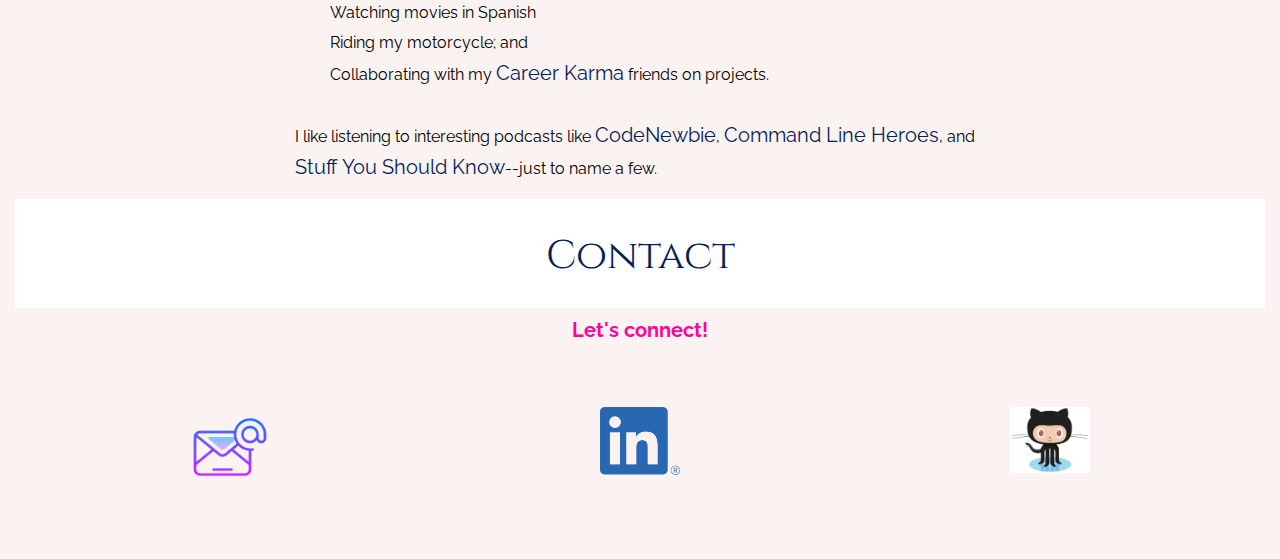
==== commit ba59704a: "corrected About description and made a tag elements larger" ====
--- a/index.html
+++ b/index.html
@@ -81,7 +81,7 @@
                 </header>
                     <article id="about-article" class="about-screen">
                         <h3>A bit about me...</h3>
-                        <p> I am enrolled in the <a href="https://www.thinkful.com/" target="_blank" rel="noopener noreferrer">Thinkful</a> Flex Engineer program and having a blast learning to build fullstack applications. My internship for the start-up, Dananza, in the QA Department, helped me develop processes and procedures to ensure product requirements are met. Feel free to <a href="#contacts-link">contact me</a> if you have any questions. <a href="https://www.codewars.com/" target="_blank" rel="noopener noreferrer">codewars</a> and <a href="https://leetcode.com/" target="_blank" rel="noopener noreferrer">Leetcode</a>.
+                        <p> I am enrolled in the <a href="https://www.thinkful.com/" target="_blank" rel="noopener noreferrer">Thinkful</a> Flex Engineer program and having a blast learning to build fullstack applications. My internship for the start-up, Dananza, in the QA Department, helped me develop processes and procedures to ensure product requirements are met. Feel free to <a href="#contacts-link">contact me</a> if you have any questions.
                         </p>
                         <br>
                         <p> My hobbies include:</p>
--- a/main.css
+++ b/main.css
@@ -223,6 +223,7 @@
 }
 a {
     color: #081E59;
+    font-size: 1.25em;
     text-decoration: none;
 }
 a:visited {
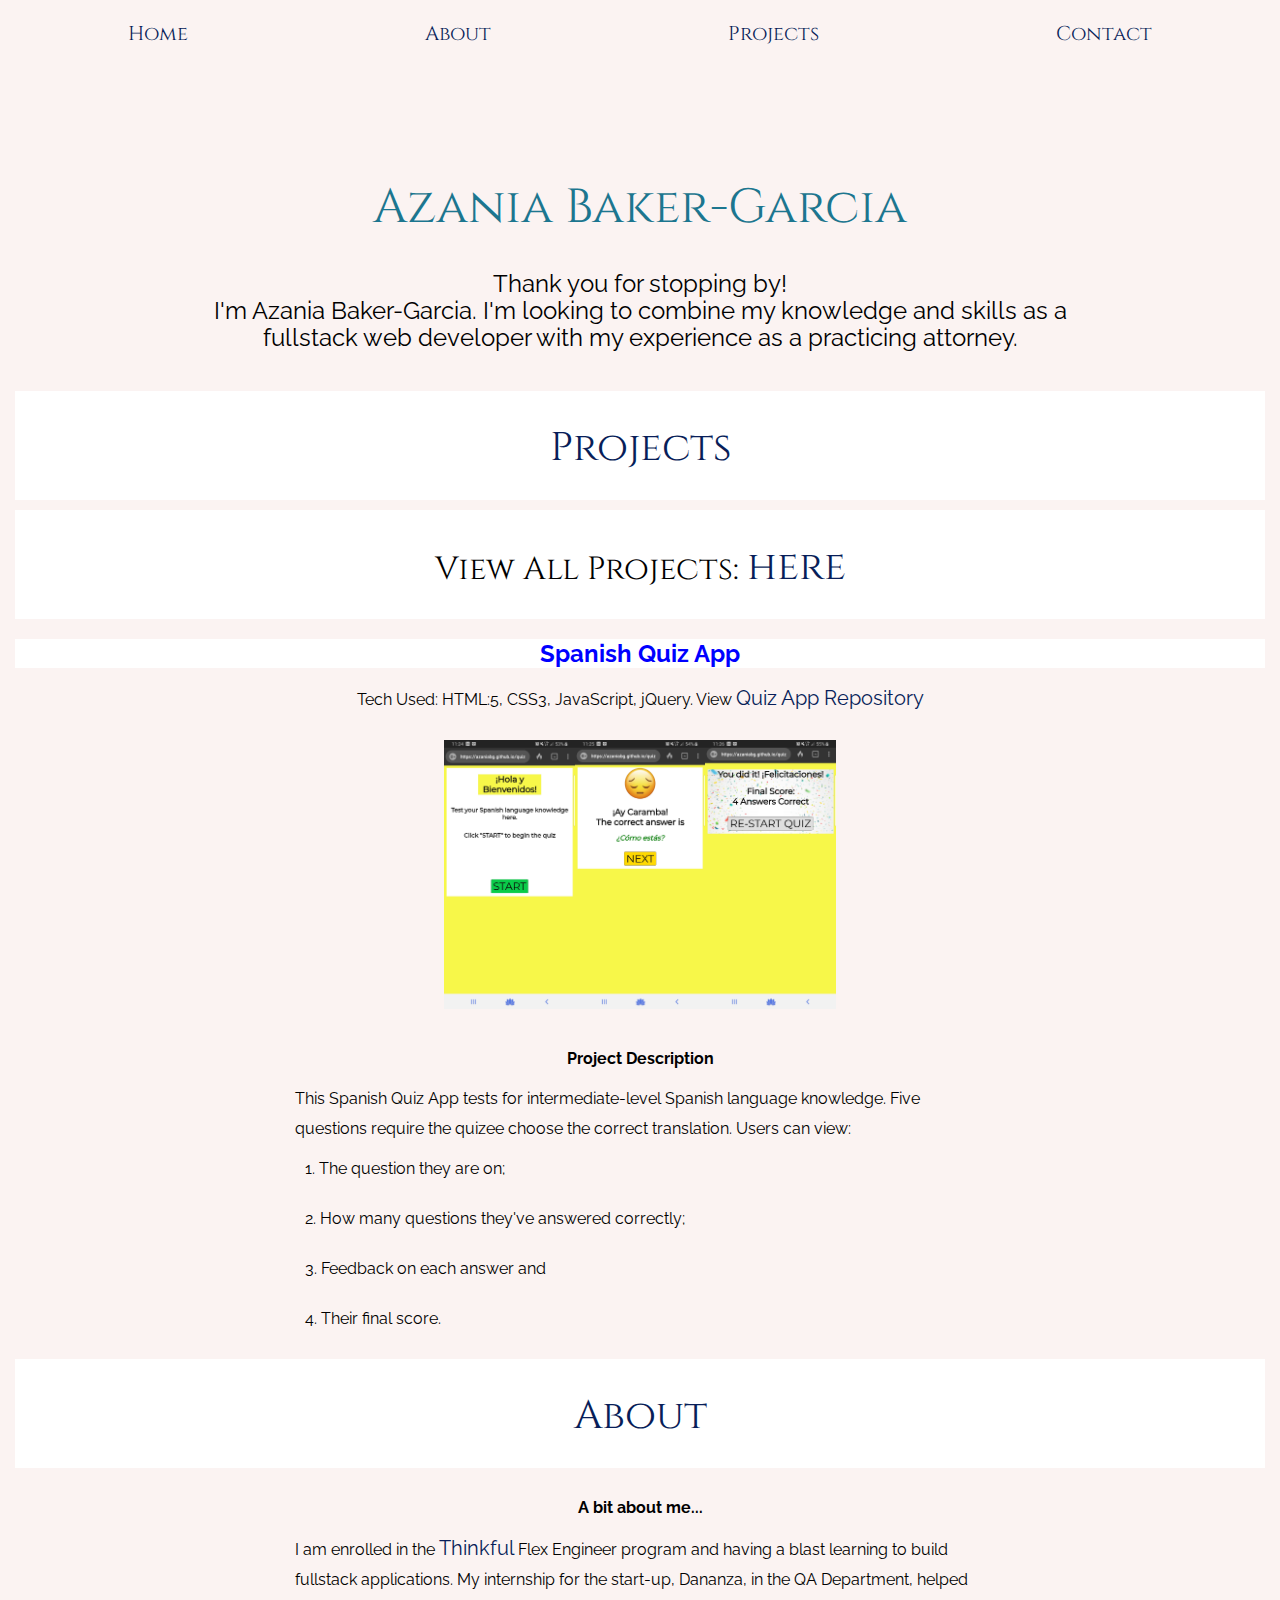
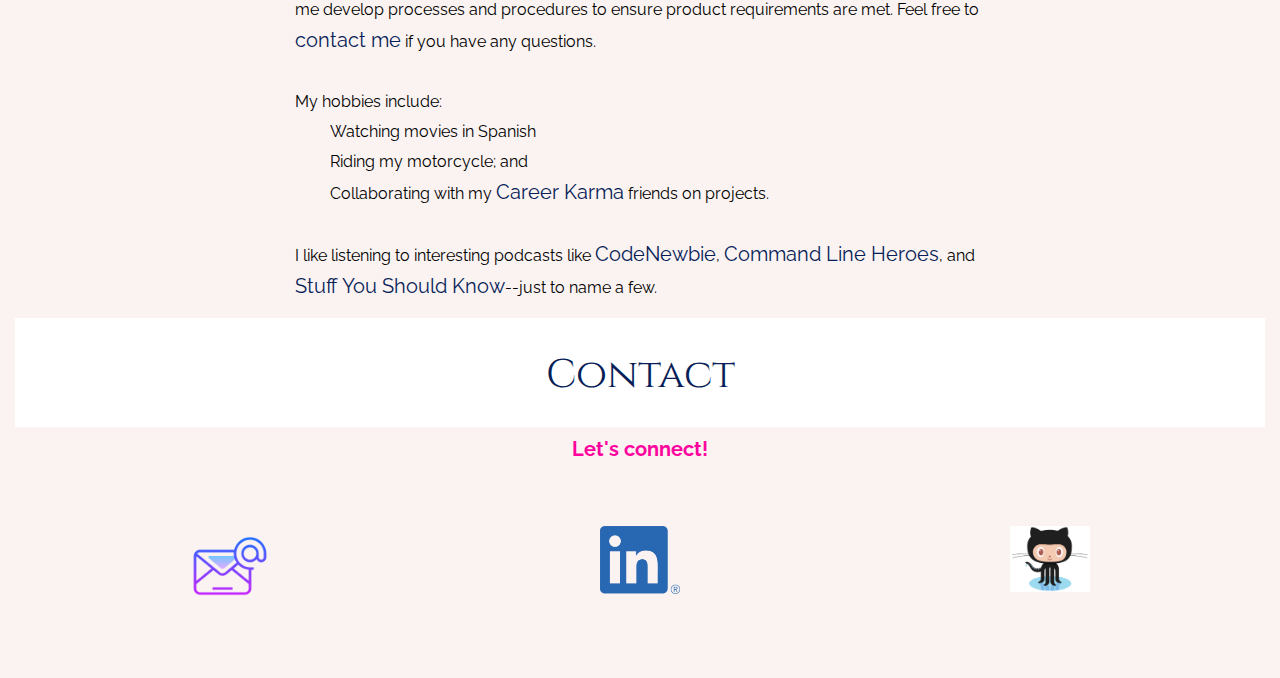
==== commit 9a1b5729: "added link to all projects in projects section" ====
--- a/index.html
+++ b/index.html
@@ -51,6 +51,8 @@
             <section id="projects-screen">
                 <header class="projects-screen-header"> 
                     <h2 id="projects-header" class="header"><a id="projects-link">Projects</a></h2>
+                    <h2 class="header">View All Projects: <a href="https://hopeful-swanson-cecb43.netlify.app/" target="_blank" rel="noopener noreferrer">here</a> 
+                    </h2>
                 </header> 
                 <header>
                 <h3 id="quiz-app-header" class="header projects-screen hover"><a href="https://azaniabg.github.io/quiz-app/" target="_blank" rel="noopener noreferrer">Spanish Quiz App</a></h3>
